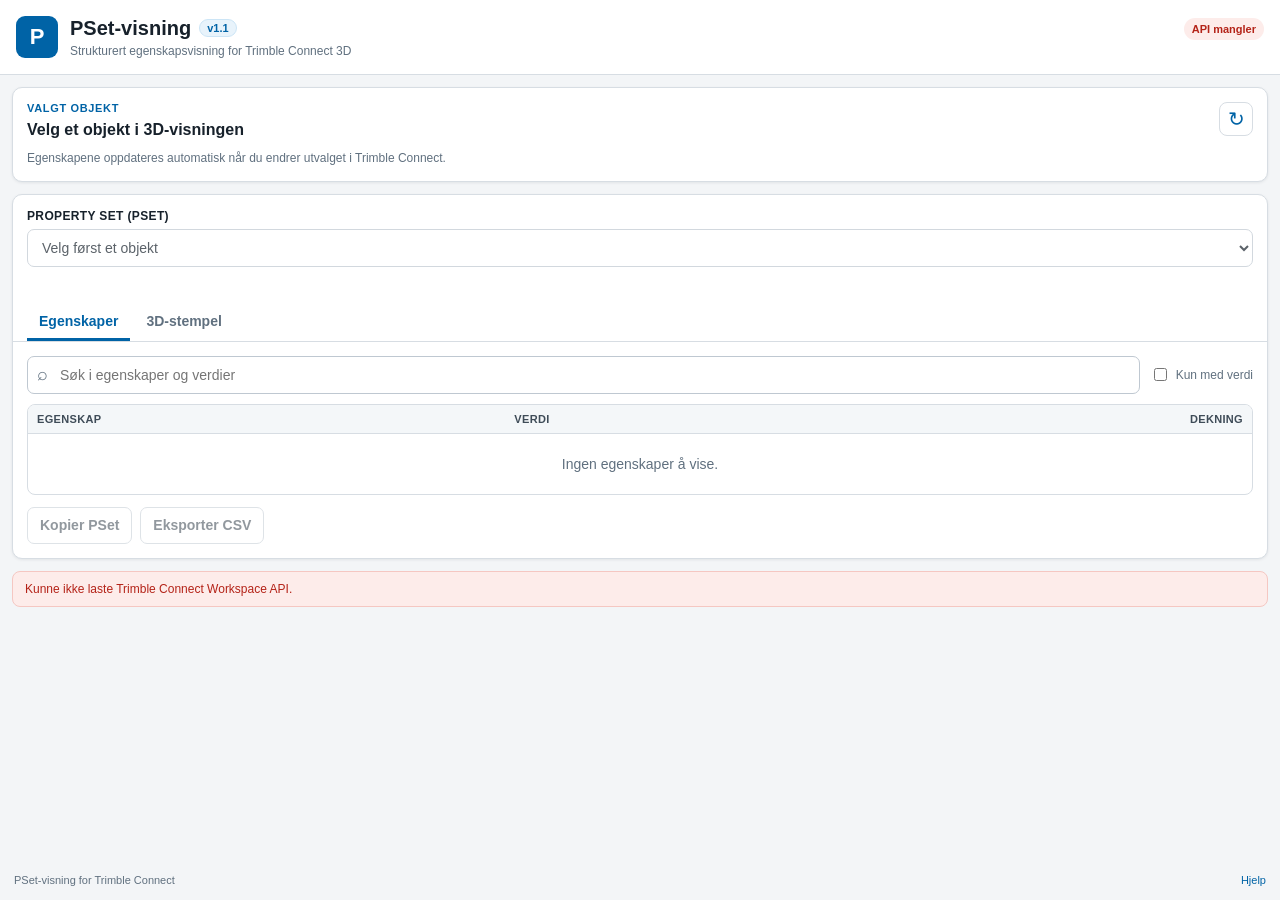
==== index.html @ 3d382f55 "Publiser PSet-visning og 3D-stempel for Trimble Connect Første komplette versjon med norsk PSet-visn" ====
<!doctype html>
<html lang="no">
<head>
  <meta charset="utf-8" />
  <meta name="viewport" content="width=device-width, initial-scale=1" />
  <meta name="color-scheme" content="light" />
  <title>PSet-visning | Trimble Connect</title>
  <link rel="icon" href="./icon.svg" type="image/svg+xml" />
  <link rel="stylesheet" href="./styles.css" />
</head>
<body>
  <div class="app-shell">
    <header class="app-header">
      <div class="brand-mark" aria-hidden="true">P</div>
      <div class="brand-copy">
        <div class="title-row">
          <h1>PSet-visning</h1>
          <span class="version">v1.1</span>
        </div>
        <p>Strukturert egenskapsvisning for Trimble Connect 3D</p>
      </div>
      <span id="connectionBadge" class="badge badge-waiting">Kobler til …</span>
    </header>

    <main>
      <section class="panel object-panel">
        <div class="section-heading">
          <div>
            <span class="eyebrow">VALGT OBJEKT</span>
            <h2 id="objectTitle">Velg et objekt i 3D-visningen</h2>
          </div>
          <button id="refreshButton" class="icon-button" type="button" title="Oppdater fra gjeldende utvalg" aria-label="Oppdater">↻</button>
        </div>
        <div id="objectMeta" class="meta-grid hidden"></div>
        <p id="selectionHint" class="hint">Egenskapene oppdateres automatisk når du endrer utvalget i Trimble Connect.</p>
      </section>

      <section class="panel">
        <div class="field-group">
          <label for="psetSelect">Property Set (PSet)</label>
          <select id="psetSelect" disabled>
            <option value="">Velg først et objekt</option>
          </select>
          <div id="psetCoverage" class="field-help"></div>
        </div>

        <div class="tabs" role="tablist" aria-label="Visningsmodus">
          <button class="tab active" id="tableTab" data-tab="table" type="button" role="tab" aria-selected="true">Egenskaper</button>
          <button class="tab" id="cardTab" data-tab="card" type="button" role="tab" aria-selected="false">3D-stempel</button>
        </div>

        <div id="tableView" class="tab-view active" role="tabpanel" aria-labelledby="tableTab">
          <div class="toolbar">
            <div class="search-wrap">
              <span aria-hidden="true">⌕</span>
              <input id="propertySearch" type="search" placeholder="Søk i egenskaper og verdier" autocomplete="off" />
            </div>
            <label class="check-control">
              <input id="onlyWithValue" type="checkbox" />
              <span>Kun med verdi</span>
            </label>
          </div>

          <div id="propertySummary" class="summary-strip hidden"></div>

          <div class="table-wrap">
            <table class="property-table">
              <thead>
                <tr>
                  <th>Egenskap</th>
                  <th>Verdi</th>
                  <th class="coverage-col">Dekning</th>
                </tr>
              </thead>
              <tbody id="propertyTableBody">
                <tr class="empty-row"><td colspan="3">Ingen egenskaper å vise.</td></tr>
              </tbody>
            </table>
          </div>

          <div class="button-row">
            <button id="copyPsetButton" class="secondary-button" type="button" disabled>Kopier PSet</button>
            <button id="csvButton" class="secondary-button" type="button" disabled>Eksporter CSV</button>
          </div>
        </div>

        <div id="cardView" class="tab-view" role="tabpanel" aria-labelledby="cardTab">
          <div class="card-intro">
            <div>
              <h3>Konfigurer 3D-stempel</h3>
              <p>Velg egenskaper fra aktivt PSet, og bygg opp én eller flere tekstlinjer.</p>
            </div>
            <button id="addRowButton" class="secondary-button" type="button" disabled>+ Legg til rad</button>
          </div>

          <div id="rowConfig" class="row-config"></div>

          <div class="preview-label">FORHÅNDSVISNING (FØRSTE VALGTE OBJEKT)</div>
          <div id="cardPreview" class="preview-card">
            <div class="preview-placeholder">Velg et PSet og legg til minst én rad.</div>
          </div>

          <div class="stamp-settings">
            <label>
              <span>Stempelfarge</span>
              <span class="color-control">
                <input id="stampColor" type="color" value="#f28c00" />
                <output id="stampColorValue" for="stampColor">#F28C00</output>
              </span>
            </label>
            <label>
              <span>Tallavrunding</span>
              <select id="numberRounding">
                <option value="none">Behold original verdi</option>
                <option value="0">Heltall</option>
                <option value="1">1 desimal</option>
                <option value="2">2 desimaler</option>
                <option value="3">3 desimaler</option>
              </select>
            </label>
          </div>

          <p class="stamp-help">Stemplene plasseres ved sentrum av hvert valgt objekt. De kan fjernes igjen i samme visningsøkt.</p>

          <div class="button-row">
            <button id="createStampsButton" class="primary-button wide-button" type="button" disabled>Plasser 3D-stempel på valgte objekter</button>
            <button id="removeStampsButton" class="secondary-button" type="button" disabled>Fjern opprettede stempler</button>
            <button id="copyCardButton" class="secondary-button" type="button" disabled>Kopier tekst</button>
            <button id="resetCardButton" class="secondary-button" type="button" disabled>Nullstill oppsett</button>
          </div>
          <div id="stampStatus" class="field-help" aria-live="polite"></div>
        </div>
      </section>

      <section id="messageBox" class="message-box hidden" role="status" aria-live="polite"></section>
    </main>

    <footer>
      <span>PSet-visning for Trimble Connect</span>
      <a href="./help.html" target="_blank" rel="noopener">Hjelp</a>
    </footer>
  </div>

  <script src="https://components.connect.trimble.com/trimble-connect-workspace-api/index.js"></script>
  <script src="./app.js"></script>
</body>
</html>
---- styles.css ----
:root {
  --bg: #f3f5f7;
  --surface: #ffffff;
  --surface-soft: #f8fafb;
  --line: #d7dde3;
  --line-strong: #bfc8d1;
  --text: #17212b;
  --muted: #60707f;
  --accent: #0063a6;
  --accent-dark: #004d82;
  --accent-soft: #e8f3fb;
  --success: #157347;
  --success-soft: #e8f5ee;
  --warning: #8a5b00;
  --warning-soft: #fff6da;
  --danger: #b42318;
  --shadow: 0 1px 3px rgba(18, 31, 43, 0.08);
  --radius: 10px;
  font-family: Inter, "Segoe UI", Arial, sans-serif;
}

* { box-sizing: border-box; }
html, body { margin: 0; min-height: 100%; background: var(--bg); color: var(--text); }
body { font-size: 14px; }
button, input, select { font: inherit; }
button { cursor: pointer; }
button:disabled { cursor: not-allowed; opacity: 0.5; }

.app-shell { min-height: 100vh; display: flex; flex-direction: column; }
.app-header {
  display: grid;
  grid-template-columns: 42px minmax(0, 1fr) auto;
  gap: 12px;
  align-items: start;
  padding: 16px;
  background: var(--surface);
  border-bottom: 1px solid var(--line);
}
.brand-mark {
  width: 42px; height: 42px; border-radius: 9px;
  display: grid; place-items: center;
  font-weight: 800; font-size: 22px;
  color: #fff; background: var(--accent);
}
.title-row { display: flex; align-items: center; gap: 8px; min-width: 0; }
h1 { margin: 0; font-size: 20px; line-height: 1.2; }
.brand-copy p { margin: 4px 0 0; color: var(--muted); font-size: 12px; }
.version { font-size: 11px; color: var(--accent); background: var(--accent-soft); border: 1px solid #cce5f6; padding: 2px 7px; border-radius: 999px; font-weight: 700; }
.badge { margin-top: 2px; padding: 5px 8px; border-radius: 999px; font-size: 11px; font-weight: 700; white-space: nowrap; }
.badge-waiting { background: #eef1f4; color: #54606b; }
.badge-ok { background: var(--success-soft); color: var(--success); }
.badge-error { background: #fdecea; color: var(--danger); }

main { width: 100%; padding: 12px; display: grid; gap: 12px; }
.panel { background: var(--surface); border: 1px solid var(--line); border-radius: var(--radius); box-shadow: var(--shadow); padding: 14px; }
.section-heading { display: flex; align-items: flex-start; justify-content: space-between; gap: 12px; }
.eyebrow, .preview-label { display: block; margin-bottom: 5px; color: var(--accent); font-size: 11px; font-weight: 800; letter-spacing: .06em; }
h2 { margin: 0; font-size: 16px; line-height: 1.35; overflow-wrap: anywhere; }
h3 { margin: 0; font-size: 15px; }
.hint, .field-help, .card-intro p { color: var(--muted); font-size: 12px; line-height: 1.45; }
.hint { margin: 9px 0 0; }
.icon-button { width: 34px; height: 34px; border-radius: 8px; border: 1px solid var(--line); background: var(--surface); color: var(--accent); font-size: 20px; line-height: 1; }
.icon-button:hover { background: var(--accent-soft); }
.meta-grid { margin-top: 12px; display: grid; grid-template-columns: repeat(2, minmax(0, 1fr)); gap: 8px; }
.meta-item { background: var(--surface-soft); border: 1px solid #e5eaee; border-radius: 8px; padding: 8px 10px; min-width: 0; }
.meta-item span { display: block; color: var(--muted); font-size: 10px; text-transform: uppercase; letter-spacing: .04em; }
.meta-item strong { display: block; margin-top: 3px; font-size: 12px; overflow-wrap: anywhere; }

.field-group label { display: block; margin-bottom: 6px; font-size: 12px; font-weight: 800; text-transform: uppercase; letter-spacing: .03em; }
select, input[type="search"], input[type="text"] { width: 100%; border: 1px solid var(--line-strong); border-radius: 7px; background: #fff; color: var(--text); padding: 9px 10px; min-height: 38px; }
select:focus, input:focus { outline: 2px solid rgba(0,99,166,.18); border-color: var(--accent); }
.field-help { min-height: 17px; margin-top: 5px; }

.tabs { margin: 14px -14px 0; padding: 0 14px; display: flex; gap: 4px; border-bottom: 1px solid var(--line); }
.tab { border: 0; border-bottom: 3px solid transparent; padding: 10px 12px 9px; background: transparent; color: var(--muted); font-weight: 700; }
.tab.active { color: var(--accent); border-bottom-color: var(--accent); }
.tab-view { display: none; padding-top: 14px; }
.tab-view.active { display: block; }

.toolbar { display: flex; gap: 10px; align-items: center; justify-content: space-between; margin-bottom: 10px; }
.search-wrap { flex: 1; position: relative; }
.search-wrap > span { position: absolute; left: 10px; top: 8px; color: var(--muted); font-size: 18px; }
.search-wrap input { padding-left: 32px; }
.check-control { display: flex; align-items: center; gap: 6px; white-space: nowrap; color: var(--muted); font-size: 12px; }
.check-control input { accent-color: var(--accent); }
.summary-strip { margin-bottom: 9px; padding: 8px 10px; border-radius: 7px; background: var(--accent-soft); color: var(--accent-dark); font-size: 12px; }
.table-wrap { border: 1px solid var(--line); border-radius: 8px; overflow: auto; max-height: 52vh; }
.property-table { width: 100%; border-collapse: collapse; table-layout: fixed; }
.property-table th { position: sticky; top: 0; z-index: 1; background: #f4f7f9; color: #3f4c58; text-align: left; font-size: 11px; text-transform: uppercase; letter-spacing: .03em; padding: 8px 9px; border-bottom: 1px solid var(--line); }
.property-table td { vertical-align: top; padding: 8px 9px; border-bottom: 1px solid #e8ecef; overflow-wrap: anywhere; }
.property-table tr:last-child td { border-bottom: 0; }
.property-table th:first-child, .property-table td:first-child { width: 39%; }
.property-table .coverage-col, .property-table td.coverage-col { width: 74px; text-align: right; }
.property-name { font-weight: 650; }
.value-muted { color: var(--muted); font-style: italic; }
.coverage-pill { display: inline-block; border-radius: 999px; padding: 2px 6px; font-size: 10px; background: #eef1f4; color: #53606b; white-space: nowrap; }
.coverage-pill.full { background: var(--success-soft); color: var(--success); }
.coverage-pill.partial { background: var(--warning-soft); color: var(--warning); }
.variation { color: var(--warning); font-weight: 700; }
.variation-details { margin-top: 3px; color: var(--muted); font-size: 11px; }
.empty-row td { text-align: center; color: var(--muted); padding: 22px 10px; }

.button-row { display: flex; gap: 8px; margin-top: 12px; flex-wrap: wrap; }
.primary-button, .secondary-button, .danger-button { border-radius: 7px; min-height: 37px; padding: 8px 12px; font-weight: 700; }
.primary-button { border: 1px solid var(--accent); background: var(--accent); color: #fff; }
.primary-button:hover:not(:disabled) { background: var(--accent-dark); }
.secondary-button { border: 1px solid var(--line-strong); background: #fff; color: #26333f; }
.secondary-button:hover:not(:disabled) { background: #f3f6f8; }
.danger-button { border: 1px solid #efc2bd; background: #fff; color: var(--danger); }

.card-intro { display: flex; align-items: flex-start; justify-content: space-between; gap: 12px; margin-bottom: 10px; }
.card-intro p { margin: 4px 0 0; }
.row-config { display: grid; gap: 9px; }
.config-row { position: relative; border: 1px solid var(--line); background: var(--surface-soft); border-radius: 9px; padding: 10px; }
.config-row-head { display: flex; justify-content: space-between; align-items: center; margin-bottom: 7px; }
.config-row-head strong { color: var(--accent); font-size: 11px; text-transform: uppercase; letter-spacing: .04em; }
.delete-row { border: 0; background: transparent; color: var(--danger); font-size: 12px; padding: 3px 5px; }
.config-grid { display: grid; grid-template-columns: minmax(0,1fr) minmax(82px,.6fr) minmax(82px,.6fr); gap: 7px; }
.config-grid label { display: grid; gap: 4px; color: var(--muted); font-size: 10px; text-transform: uppercase; letter-spacing: .03em; }
.config-grid select, .config-grid input { min-height: 34px; padding: 7px 8px; }
.preview-label { margin-top: 14px; }
.preview-card { min-height: 84px; border: 1px solid #bcd9ea; background: #edf7fd; border-radius: 8px; padding: 12px 13px; font-size: 15px; font-weight: 700; line-height: 1.45; white-space: pre-wrap; overflow-wrap: anywhere; }
.preview-placeholder { color: var(--muted); font-size: 12px; font-weight: 400; }
.stamp-settings { display: grid; grid-template-columns: minmax(0, 1fr) minmax(0, 1fr); gap: 10px; margin-top: 13px; }
.stamp-settings > label { display: grid; gap: 6px; color: var(--muted); font-size: 11px; font-weight: 700; }
.color-control { min-height: 38px; display: flex; align-items: center; gap: 9px; border: 1px solid var(--line-strong); border-radius: 7px; background: #fff; padding: 5px 8px; }
.color-control input[type="color"] { width: 42px; height: 28px; padding: 0; border: 0; background: transparent; cursor: pointer; }
.color-control output { color: var(--text); font: 600 12px/1 Consolas, monospace; }
.stamp-help { margin: 9px 0 0; color: var(--muted); font-size: 11px; line-height: 1.45; }
.wide-button { flex: 1 1 250px; }

.message-box { border-radius: 8px; padding: 10px 12px; font-size: 12px; border: 1px solid var(--line); background: #fff; }
.message-box.success { background: var(--success-soft); color: var(--success); border-color: #b8e0cb; }
.message-box.error { background: #fdecea; color: var(--danger); border-color: #f5c7c2; }
.message-box.info { background: var(--accent-soft); color: var(--accent-dark); border-color: #bddbec; }
.hidden { display: none !important; }

footer { margin-top: auto; padding: 10px 14px 14px; color: var(--muted); font-size: 11px; display: flex; justify-content: space-between; gap: 10px; }
footer a { color: var(--accent); text-decoration: none; }

@media (max-width: 520px) {
  .app-header { grid-template-columns: 36px minmax(0,1fr); }
  .brand-mark { width: 36px; height: 36px; }
  .badge { grid-column: 2; justify-self: start; margin-top: 0; }
  .toolbar, .card-intro { align-items: stretch; flex-direction: column; }
  .config-grid { grid-template-columns: 1fr; }
  .stamp-settings { grid-template-columns: 1fr; }
  .meta-grid { grid-template-columns: 1fr; }
  .coverage-col { display: none; }
  .property-table td.coverage-col { display: none; }
  .property-table th:first-child, .property-table td:first-child { width: 43%; }
}
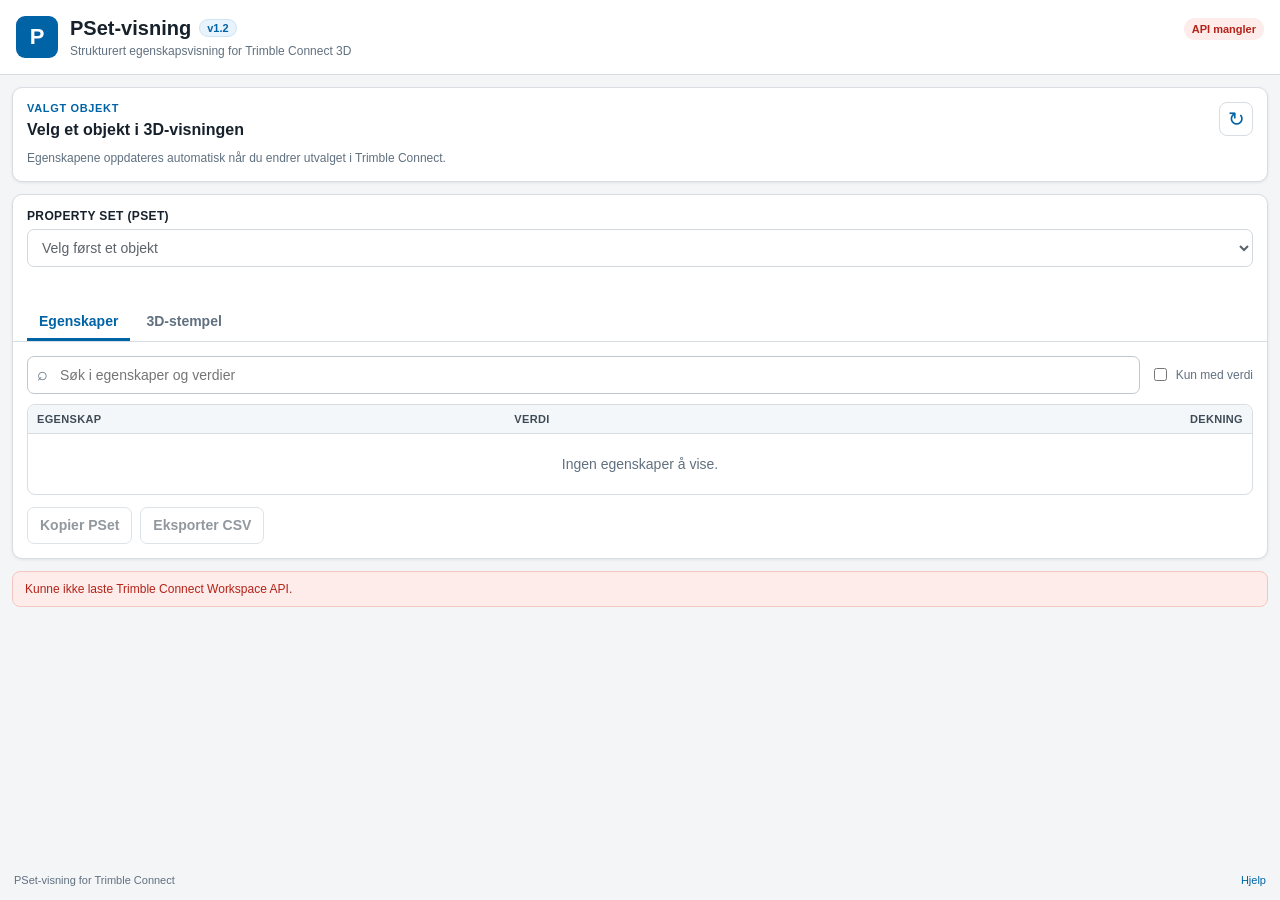
==== commit 2210b23a: "Rett usynlig plassering av 3D-stempel Versjon 1.2 bruker samme fungerende Y-akse, objektkobling og k" ====
--- a/index.html
+++ b/index.html
@@ -6,7 +6,7 @@
   <meta name="color-scheme" content="light" />
   <title>PSet-visning | Trimble Connect</title>
   <link rel="icon" href="./icon.svg" type="image/svg+xml" />
-  <link rel="stylesheet" href="./styles.css" />
+  <link rel="stylesheet" href="./styles.css?v=1.2" />
 </head>
 <body>
   <div class="app-shell">
@@ -15,7 +15,7 @@
       <div class="brand-copy">
         <div class="title-row">
           <h1>PSet-visning</h1>
-          <span class="version">v1.1</span>
+          <span class="version">v1.2</span>
         </div>
         <p>Strukturert egenskapsvisning for Trimble Connect 3D</p>
       </div>
@@ -118,9 +118,20 @@
                 <option value="3">3 desimaler</option>
               </select>
             </label>
+            <label>
+              <span>Avstand fra objekt</span>
+              <select id="stampOffset">
+                <option value="auto">Automatisk</option>
+                <option value="0.5">0,5 meter</option>
+                <option value="1">1 meter</option>
+                <option value="2">2 meter</option>
+                <option value="5">5 meter</option>
+                <option value="10">10 meter</option>
+              </select>
+            </label>
           </div>
 
-          <p class="stamp-help">Stemplene plasseres ved sentrum av hvert valgt objekt. De kan fjernes igjen i samme visningsøkt.</p>
+          <p class="stamp-help">Stempelet forankres på objektet og teksten plasseres utenfor geometrien med en synlig lederlinje. Velg større avstand dersom objektet er stort.</p>
 
           <div class="button-row">
             <button id="createStampsButton" class="primary-button wide-button" type="button" disabled>Plasser 3D-stempel på valgte objekter</button>
@@ -142,6 +153,6 @@
   </div>
 
   <script src="https://components.connect.trimble.com/trimble-connect-workspace-api/index.js"></script>
-  <script src="./app.js"></script>
+  <script src="./app.js?v=1.2"></script>
 </body>
 </html>
--- a/styles.css
+++ b/styles.css
@@ -121,7 +121,7 @@
 .preview-label { margin-top: 14px; }
 .preview-card { min-height: 84px; border: 1px solid #bcd9ea; background: #edf7fd; border-radius: 8px; padding: 12px 13px; font-size: 15px; font-weight: 700; line-height: 1.45; white-space: pre-wrap; overflow-wrap: anywhere; }
 .preview-placeholder { color: var(--muted); font-size: 12px; font-weight: 400; }
-.stamp-settings { display: grid; grid-template-columns: minmax(0, 1fr) minmax(0, 1fr); gap: 10px; margin-top: 13px; }
+.stamp-settings { display: grid; grid-template-columns: repeat(3, minmax(0, 1fr)); gap: 10px; margin-top: 13px; }
 .stamp-settings > label { display: grid; gap: 6px; color: var(--muted); font-size: 11px; font-weight: 700; }
 .color-control { min-height: 38px; display: flex; align-items: center; gap: 9px; border: 1px solid var(--line-strong); border-radius: 7px; background: #fff; padding: 5px 8px; }
 .color-control input[type="color"] { width: 42px; height: 28px; padding: 0; border: 0; background: transparent; cursor: pointer; }
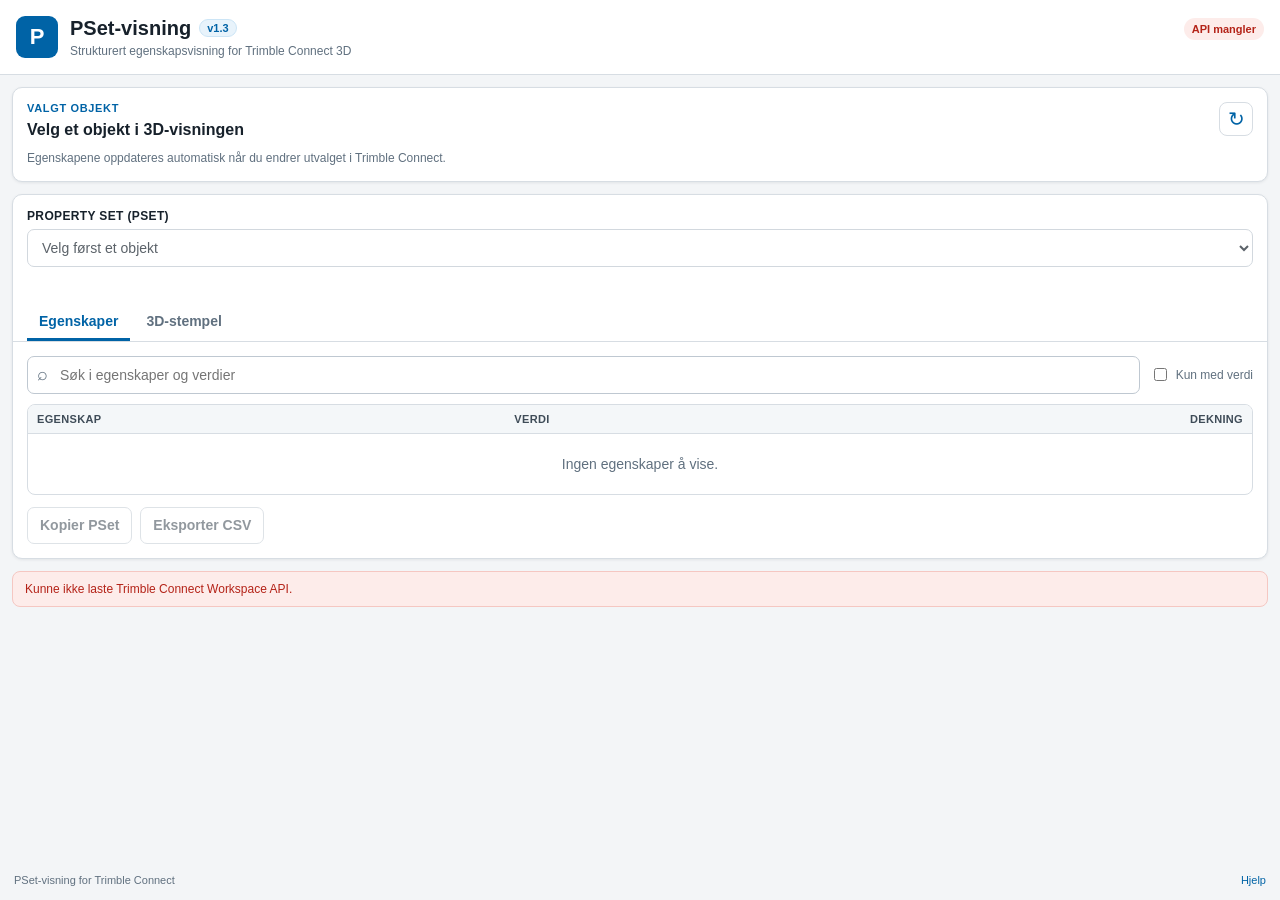
==== commit 765b5af5: "Plasser påskrift 1 mm over valgt overflate Versjon 1.3 bruker viewer.onPicked-posisjon og overflaten" ====
--- a/index.html
+++ b/index.html
@@ -6,7 +6,7 @@
   <meta name="color-scheme" content="light" />
   <title>PSet-visning | Trimble Connect</title>
   <link rel="icon" href="./icon.svg" type="image/svg+xml" />
-  <link rel="stylesheet" href="./styles.css?v=1.2" />
+  <link rel="stylesheet" href="./styles.css?v=1.3" />
 </head>
 <body>
   <div class="app-shell">
@@ -15,7 +15,7 @@
       <div class="brand-copy">
         <div class="title-row">
           <h1>PSet-visning</h1>
-          <span class="version">v1.2</span>
+          <span class="version">v1.3</span>
         </div>
         <p>Strukturert egenskapsvisning for Trimble Connect 3D</p>
       </div>
@@ -118,23 +118,16 @@
                 <option value="3">3 desimaler</option>
               </select>
             </label>
-            <label>
-              <span>Avstand fra objekt</span>
-              <select id="stampOffset">
-                <option value="auto">Automatisk</option>
-                <option value="0.5">0,5 meter</option>
-                <option value="1">1 meter</option>
-                <option value="2">2 meter</option>
-                <option value="5">5 meter</option>
-                <option value="10">10 meter</option>
-              </select>
-            </label>
+            <div class="surface-setting">
+              <span>Plassering</span>
+              <strong>1 mm over valgt overflate</strong>
+            </div>
           </div>
 
-          <p class="stamp-help">Stempelet forankres på objektet og teksten plasseres utenfor geometrien med en synlig lederlinje. Velg større avstand dersom objektet er stort.</p>
+          <p class="stamp-help">Klikk først på stedet på objektet der påskriften skal ligge. Påskriften festes i klikkpunktet og legges 1 mm ut fra overflaten. Hvis klikkpunkt mangler, brukes midten av objektets overside.</p>
 
           <div class="button-row">
-            <button id="createStampsButton" class="primary-button wide-button" type="button" disabled>Plasser 3D-stempel på valgte objekter</button>
+            <button id="createStampsButton" class="primary-button wide-button" type="button" disabled>Plasser påskrift 1 mm over objektet</button>
             <button id="removeStampsButton" class="secondary-button" type="button" disabled>Fjern opprettede stempler</button>
             <button id="copyCardButton" class="secondary-button" type="button" disabled>Kopier tekst</button>
             <button id="resetCardButton" class="secondary-button" type="button" disabled>Nullstill oppsett</button>
@@ -153,6 +146,6 @@
   </div>
 
   <script src="https://components.connect.trimble.com/trimble-connect-workspace-api/index.js"></script>
-  <script src="./app.js?v=1.2"></script>
+  <script src="./app.js?v=1.3"></script>
 </body>
 </html>
--- a/styles.css
+++ b/styles.css
@@ -123,6 +123,8 @@
 .preview-placeholder { color: var(--muted); font-size: 12px; font-weight: 400; }
 .stamp-settings { display: grid; grid-template-columns: repeat(3, minmax(0, 1fr)); gap: 10px; margin-top: 13px; }
 .stamp-settings > label { display: grid; gap: 6px; color: var(--muted); font-size: 11px; font-weight: 700; }
+.surface-setting { display: grid; gap: 6px; color: var(--muted); font-size: 11px; font-weight: 700; }
+.surface-setting strong { min-height: 39px; display: flex; align-items: center; padding: 8px 10px; border: 1px solid var(--line-strong); border-radius: 7px; background: var(--surface-soft); color: var(--text); }
 .color-control { min-height: 38px; display: flex; align-items: center; gap: 9px; border: 1px solid var(--line-strong); border-radius: 7px; background: #fff; padding: 5px 8px; }
 .color-control input[type="color"] { width: 42px; height: 28px; padding: 0; border: 0; background: transparent; cursor: pointer; }
 .color-control output { color: var(--text); font: 600 12px/1 Consolas, monospace; }
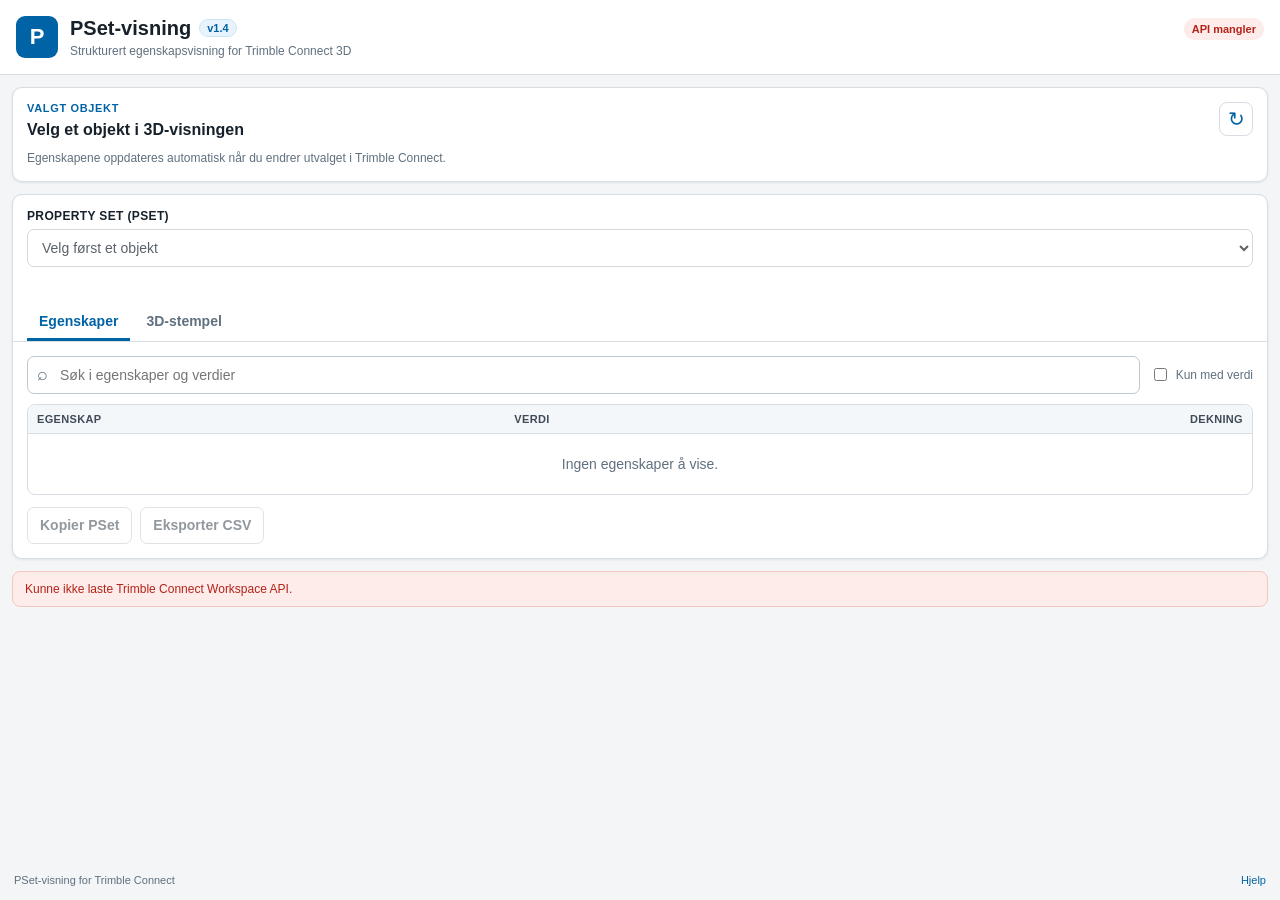
==== commit ee8d5c5a: "Fix single object selection and reset stale PSet state (v1.4)" ====
--- a/index.html
+++ b/index.html
@@ -15,7 +15,7 @@
       <div class="brand-copy">
         <div class="title-row">
           <h1>PSet-visning</h1>
-          <span class="version">v1.3</span>
+          <span class="version">v1.4</span>
         </div>
         <p>Strukturert egenskapsvisning for Trimble Connect 3D</p>
       </div>
